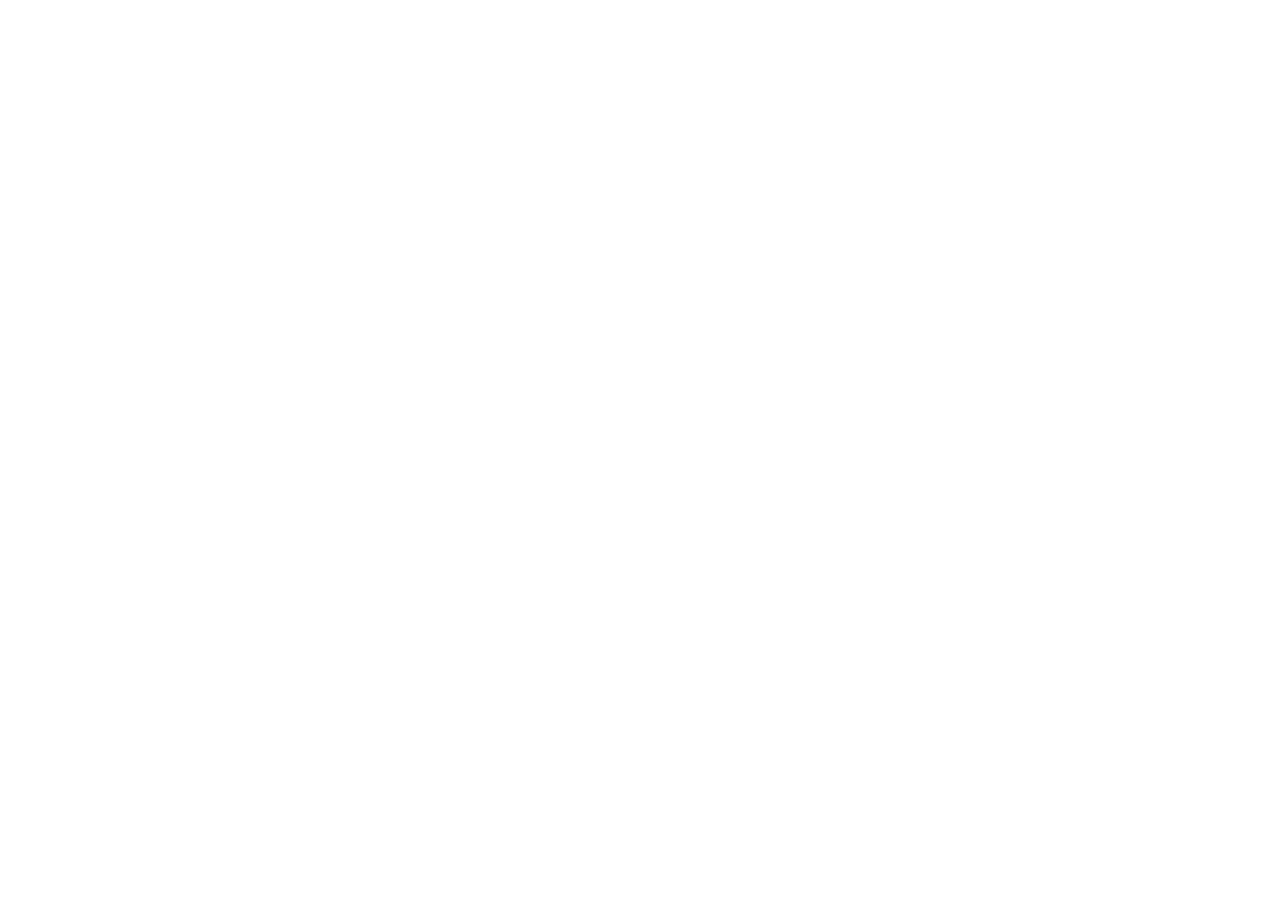
==== index.html @ 6eb49421 "first commit" ====
<html>
    <head>
        <!-- Website Title -->
        <title>WB Digital</title>
        <!-- Import Icon Library-->
        <link rel="stylesheet" href="https://stackpath.bootstrapcdn.com/font-awesome/4.7.0/css/font-awesome.min.css" integrity="sha384-wvfXpqpZZVQGK6TAh5PVlGOfQNHSoD2xbE+QkPxCAFlNEevoEH3Sl0sibVcOQVnN" crossorigin="anonymous">
        <!-- Import Font Monserrat Alternates -- Start -->
        <link rel="preconnect" href="https://fonts.googleapis.com">
        <link rel="preconnect" href="https://fonts.gstatic.com" crossorigin>
        <link href="https://fonts.googleapis.com/css2?family=Montserrat+Alternates:ital,wght@0,100;0,200;0,300;0,400;0,500;0,600;0,700;0,800;0,900;1,100;1,200;1,300;1,400;1,500;1,600;1,700;1,800;1,900&display=swap" rel="stylesheet">
        <!-- Import Font Monserrat Alternates -- End -->
    </head>

    <body>
        
    </body>
</html>
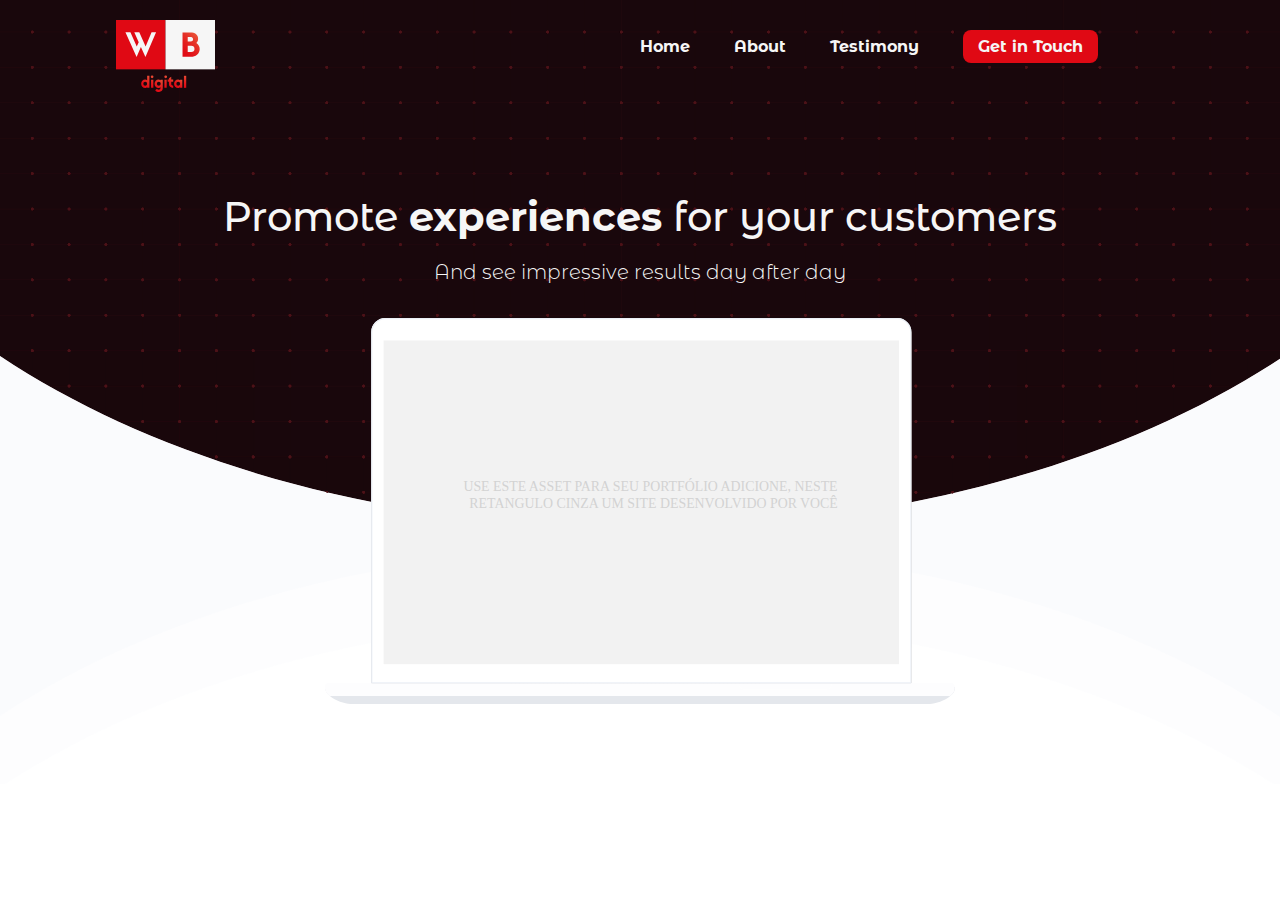
==== commit 2780b7ed: "menu and first section creation" ====
--- a/index.html
+++ b/index.html
@@ -9,9 +9,34 @@
         <link rel="preconnect" href="https://fonts.gstatic.com" crossorigin>
         <link href="https://fonts.googleapis.com/css2?family=Montserrat+Alternates:ital,wght@0,100;0,200;0,300;0,400;0,500;0,600;0,700;0,800;0,900;1,100;1,200;1,300;1,400;1,500;1,600;1,700;1,800;1,900&display=swap" rel="stylesheet">
         <!-- Import Font Monserrat Alternates -- End -->
+        <!-- Import CSS-->
+        <link rel="stylesheet" href="css/style.css">
     </head>
 
     <body>
-        
+        <section class="main">
+            <div class="center">
+                <div class="menu">
+                    <div class="logo-menu">
+                        <a href="/"><img src="images/logo_wb_digital.svg" alt="Logo WB Digital"></a>
+                    </div><!-- logo-menu -->
+                    <div class="items-menu" align="right">
+                        <a href="#">Home</a>
+                        <a href="#">About</a>
+                        <a href="#">Testimony</a>
+                        <a class="contact-btn" href="#">Get in Touch</a>
+                    </div><!-- items menu-->
+                </div> <!-- menu -->
+
+                <div class="mockup">
+                    <h1>Promote <b>experiences</b> for your customers</h1>
+                    <br/>
+                    <p>And see impressive results day after day</p>
+                    <br/>
+                    <img src="images/macbook mockup.svg" alt="Macbook Mockup">
+                </div><!-- mockup-->
+
+            </div><!-- center -->
+        </section> <!-- main -->
     </body>
 </html>--- a/css/style.css
+++ b/css/style.css
@@ -0,0 +1,80 @@
+* {
+    margin: 0;
+    padding: 0;
+    box-sizing: border-box;
+    font-family: 'Montserrat Alternates', sans-serif;
+}
+
+.center {
+    display: flex;
+    max-width: 1100px;
+    padding:0 2%;
+    margin:0 auto;
+    flex-wrap: wrap;
+}
+
+section.main {
+    background-image:url('../images/hero_background_wb_digital.svg');
+    background-position: center;
+    background-size: cover;
+    min-height: 700px;
+    padding: 20px 0 80px 0;
+}
+
+.logo-menu img {
+    width: 33%;
+}
+
+.menu {
+    display: flex;
+    width: 100%;
+}
+
+.items-menu {
+    width: 67%;
+}
+
+.items-menu a {
+    font-weight: bold;
+    color: #F6F6F6;
+    text-decoration: none;
+    display: inline-block;
+    margin: 10px 20px;
+}
+
+.items-menu a:hover {
+    border-bottom:2px solid #E00914;
+}
+
+.items-menu a.contact-btn{
+    background-color: #E00914;
+    padding: 7px 15px;
+    border-radius: 8px;
+}
+
+.items-menu a.contact-btn:hover{
+    border: 0;
+}
+
+.mockup {
+    display: block; /* Use for breakline between H2 and P */
+    width: 100%;
+    color: #F6F6F6;
+    text-align: center;
+    padding-top: 100px;
+}
+
+.mockup h1 {
+    font-size: 40px;
+    font-weight: 500;
+}
+
+.mockup p {
+    font-size: 20px;
+    font-weight: 300;
+}
+
+.mockup img {
+    width: 60%;
+    padding-top: 15px;
+}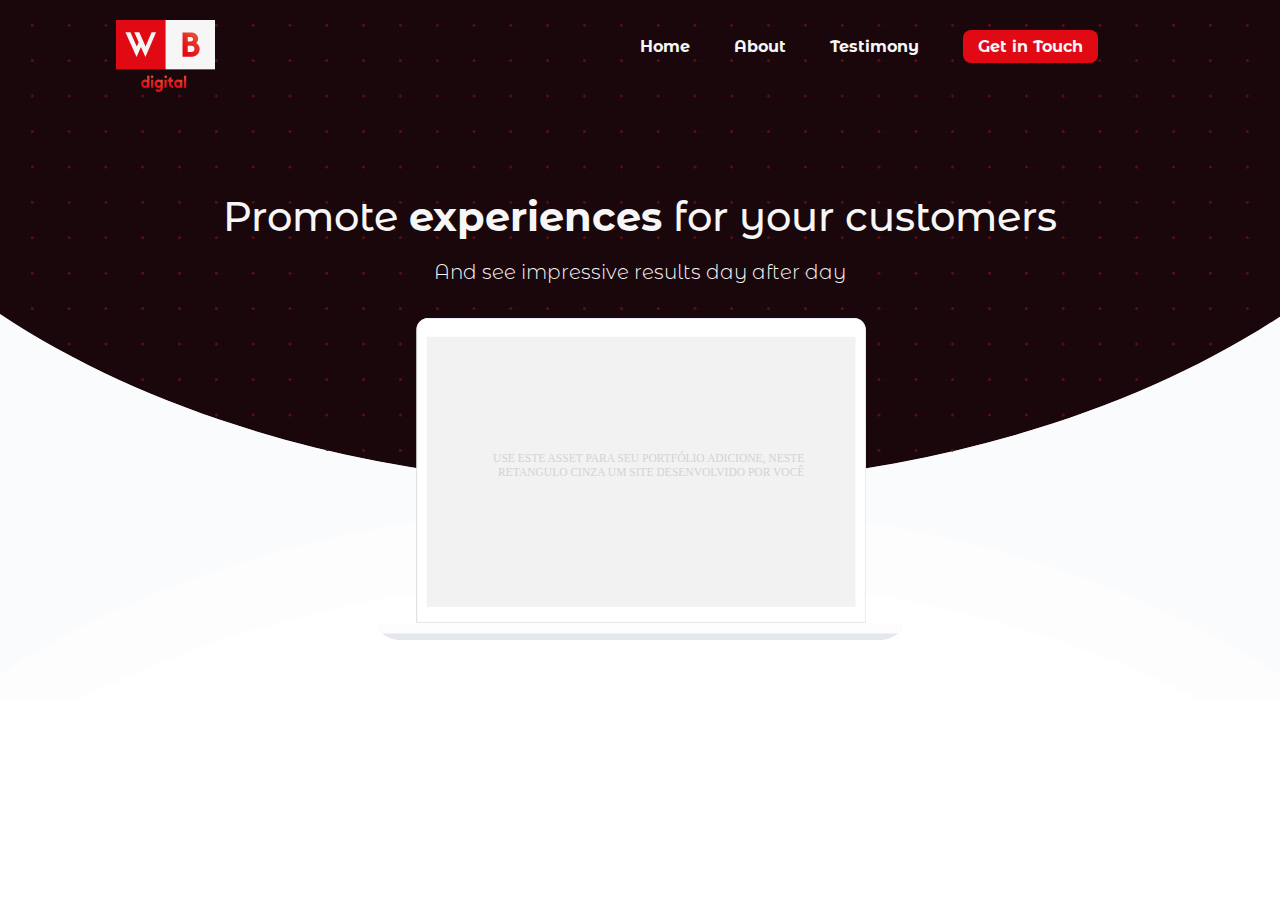
==== commit 4f7fcee0: "Create Brands Section, Why Us Section and responsiveness of the two sections" ====
--- a/index.html
+++ b/index.html
@@ -37,6 +37,6 @@
                 </div><!-- mockup-->
 
             </div><!-- center -->
-        </section> <!-- main -->
+        </section> <!-- main --> 
     </body>
 </html>--- a/css/style.css
+++ b/css/style.css
@@ -18,7 +18,7 @@
     background-position: center;
     background-size: cover;
     min-height: 700px;
-    padding: 20px 0 80px 0;
+    padding: 20px 0 20px 0;
 }
 
 .logo-menu img {
@@ -75,6 +75,84 @@
 }
 
 .mockup img {
-    width: 60%;
+    width: 50%;
     padding-top: 15px;
+}
+
+section.brands {
+    padding: 25px 0;
+}
+section.brands img{
+    width: calc(100% / 5);
+}
+
+section.why-us {
+    padding:40px 0;
+    background-color: #FEF3F3;
+}
+section.why-us > .center {
+    max-width: 1280px;
+}
+
+section.why-us > .center > h2 {
+    font-size: 64px;
+    text-align: center;
+    width: 100%;
+    padding-bottom: 20px;
+}
+
+section.why-us > .center > p {
+    font-size: 16px;
+    text-align: center;
+    color: #AAA;
+    width: 100%;
+}
+
+.differentials {
+    display: flex;
+    margin-top:50px;
+}
+
+.differentials-box {
+    box-shadow: 0px 20px 40px #2426721C;
+    width: 31%;
+    margin-right: 2%;
+    padding:40px 30px;
+    background-color: white;
+    border-radius: 12px;
+}
+
+.differentials-box h3 {
+    font-size: 22px;
+    margin: 20px 0;
+    color: black;
+}
+
+.differentials-box p {
+    font-size: 16px;
+    color: #7E92AC;
+}
+
+.differentials-box img {
+    width: 20%;
+}
+
+@media screen and (max-width: 768px) {
+    .differentials {
+        flex-wrap: wrap;
+    }
+    .differentials-box {
+        width: 100%;
+        margin-right: 0px;
+        margin-bottom: 10px;
+    }
+    section.brands > .center{
+        flex-wrap: wrap;
+        flex-direction: column;
+        align-items: center;
+    }
+    section.brands img {
+        max-width: 200px;
+        width: 100%;
+    }
 }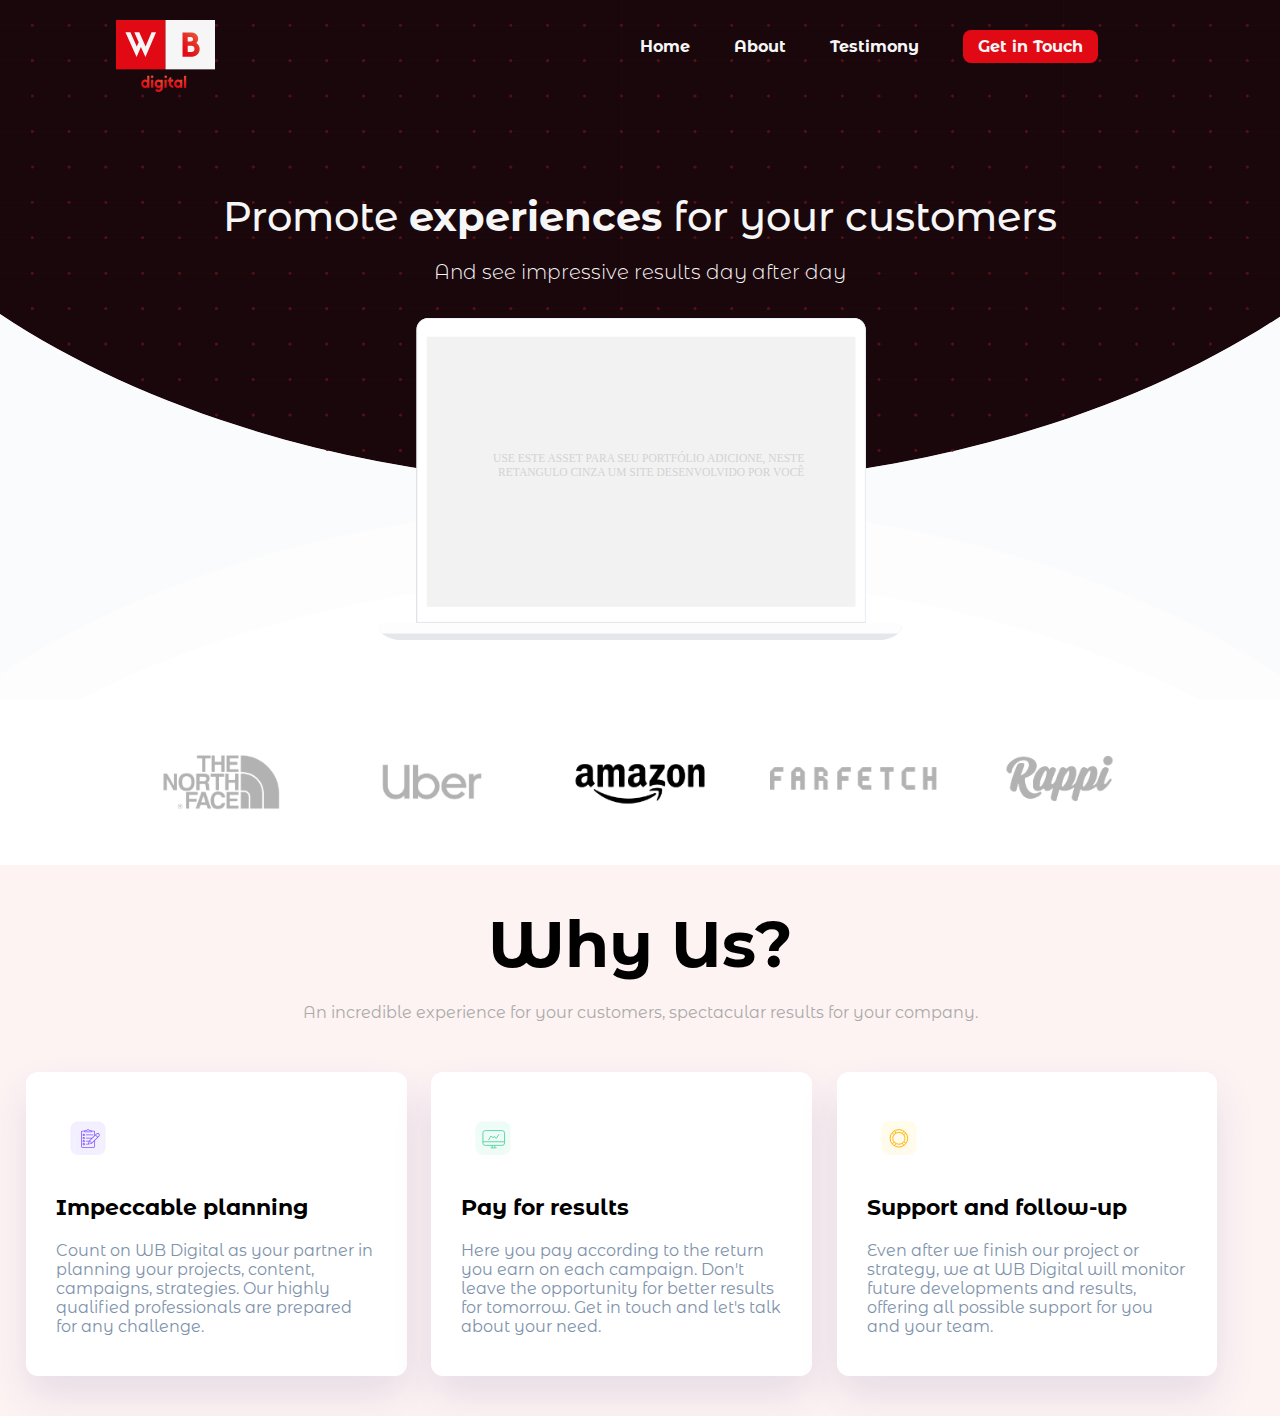
==== commit 0bf7988f: "Update index.html" ====
--- a/index.html
+++ b/index.html
@@ -10,6 +10,7 @@
         <link href="https://fonts.googleapis.com/css2?family=Montserrat+Alternates:ital,wght@0,100;0,200;0,300;0,400;0,500;0,600;0,700;0,800;0,900;1,100;1,200;1,300;1,400;1,500;1,600;1,700;1,800;1,900&display=swap" rel="stylesheet">
         <!-- Import Font Monserrat Alternates -- End -->
         <!-- Import CSS-->
+        <meta name="viewport" content="width=device-width, initial-scale=1.0, maximum-scale=1.0">
         <link rel="stylesheet" href="css/style.css">
     </head>
 
@@ -37,6 +38,44 @@
                 </div><!-- mockup-->
 
             </div><!-- center -->
-        </section> <!-- main --> 
+        </section> <!-- main -->
+
+
+        <section class="brands">
+            <div class="center">
+                <img src="images/brands/LOGO1.png" alt="The North Face Logo">
+                <img src="images/brands/LOGO2.png" alt="Uber Logo">
+                <img src="images/brands/LOGO3.png" alt="Amazon Logo">
+                <img src="images/brands/LOGO4.png" alt="Farfetch Logo">
+                <img src="images/brands/LOGO5.png" alt="Rappi Logo">
+            </div><!-- center -->
+        </section><!-- brands -->
+
+        <section class="why-us">
+            <div class="center">
+                <h2> Why Us?</h2>
+                <p>An incredible experience for your customers, spectacular results for your company.</p>
+                <div class="differentials">
+                    <div class="differentials-box">
+                        <img src="images/icons/icon1.svg" alt="">
+                        <h3>Impeccable planning</h3>
+                        <p>Count on WB Digital as your partner in planning your projects, content, campaigns, strategies. Our highly qualified professionals are prepared for any challenge.</p>
+                    </div>
+
+                    <div class="differentials-box">
+                        <img src="images/icons/icon2.svg" alt="">
+                        <h3>Pay for results</h3>
+                        <p>Here you pay according to the return you earn on each campaign. Don't leave the opportunity for better results for tomorrow. Get in touch and let's talk about your need.</p>
+                    </div>
+
+                    <div class="differentials-box">
+                        <img src="images/icons/icon3.svg" alt="">
+                        <h3>Support and follow-up</h3>
+                        <p>Even after we finish our project or strategy, we at WB Digital will monitor future developments and results, offering all possible support for you and your team.</p>
+                    </div>
+
+                </div><!-- differentials -->
+            </div> <!-- center -->
+        </section> <!-- why-us -->
     </body>
 </html>